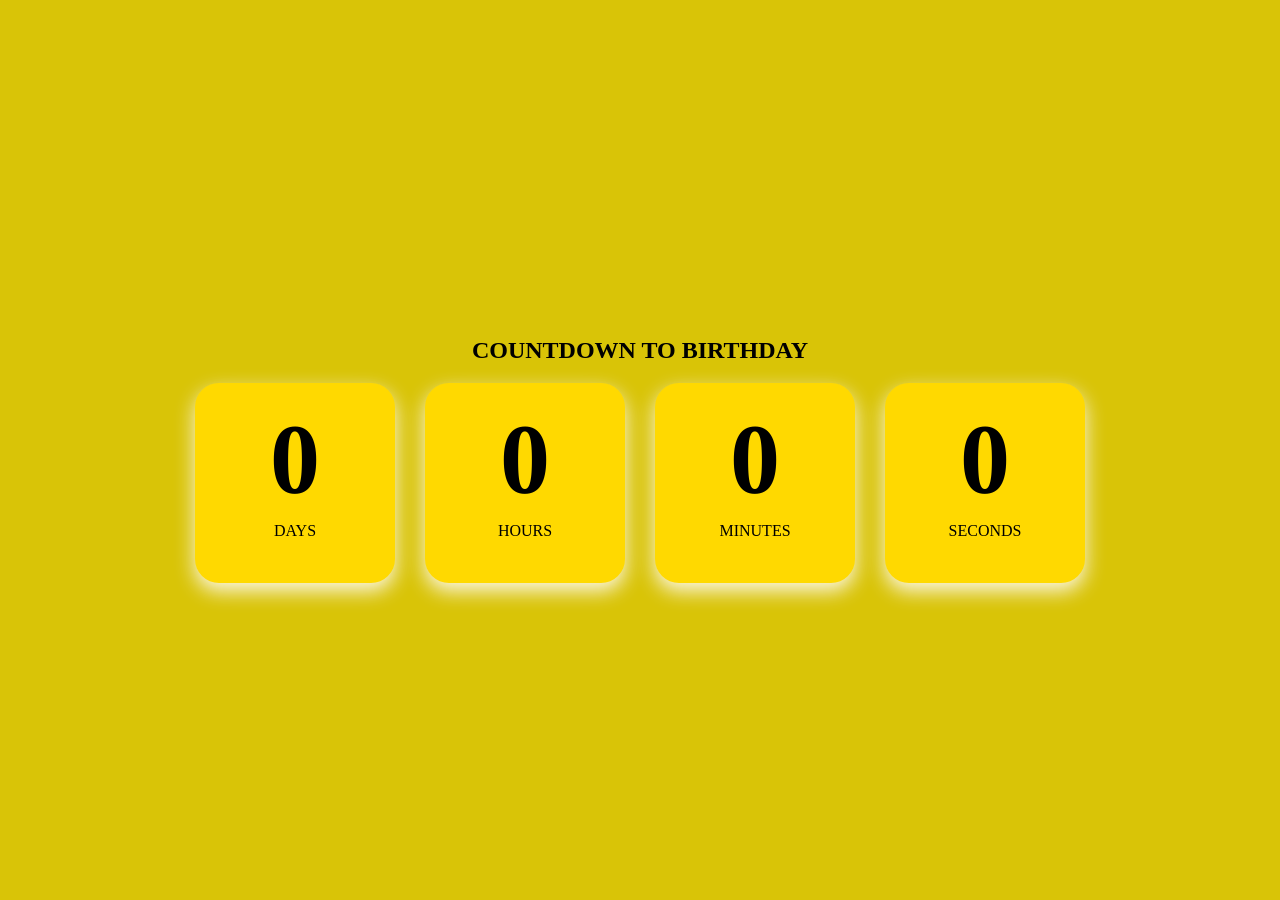
==== birthday_countdown/index.html @ 906d4043 "completed html and css for the birthday countdown" ====
<!DOCTYPE html>
<html lang="en">
  <head>
    <title>Happy Birthday</title>
    <meta name="viewport" content="width=device-width, initial-scale=1.0">
    <meta charset="utf-8">
    <link rel="stylesheet" href="style.css">
  </head>
  <body>
    <div class="container">
      <h2>COUNTDOWN TO BIRTHDAY</h2>
      <div class="card">
        <div class="days">
          <h1 id="days">0</h1>
          <p>DAYS</p>
        </div>
        <div class="hours">
          <h1 id="hours">0</h1>
          <p>HOURS</p>
        </div>
        <div class="minutes">
          <h1 id="minutes">0</h1>
          <p>MINUTES</p>
        </div>
        <div class="seconds">
          <h1 id="seconds">0</h1>
          <p>SECONDS</p>
        </div>
      </div>
    </div>
    <script src="script.js"></script>
  </body>
</html>
---- birthday_countdown/style.css ----
body{
  margin:0;
  padding:0;
}
.container{
  height:100vh;
  display:flex;
  justify-content: center;
  flex-direction: column;
  align-items: center;
  background-color: rgb(217, 196, 7);
}
.card{
  display: flex;
  flex-direction: row;
  gap:30px;
}
.days{
  display:flex;
  flex-direction: column;
  justify-content: center;
  align-items:center;
  background-color: rgb(255, 217, 0);
  width:200px;
  height:200px;
  border-radius: 12%;
  box-shadow: 0px 8px 20px rgba(255, 252, 252, 0.912);
}
.hours{
  display:flex;
  flex-direction: column;
  justify-content: center;
  align-items:center;
  background-color: rgb(255, 217, 0);
  width:200px;
  height:200px; 
  border-radius: 12%;
  box-shadow: 0px 8px 20px rgba(255, 252, 252, 0.912);
}
.minutes{
  display:flex;
  flex-direction: column;
  justify-content: center;
  align-items:center;
  background-color: rgb(255, 217, 0);
  width:200px;
  height:200px;
  border-radius: 12%;
  box-shadow: 0 8px 20px rgba(255, 252, 252, 0.912);
}
.seconds{
  display:flex;
  flex-direction: column;
  justify-content: center;
  align-items:center;
  background-color: rgb(255, 217, 0);
  width:200px;
  height:200px;
  border-radius: 12%;
  box-shadow: 0px 8px 20px rgba(255, 252, 252, 0.912);
}
.card h1{
  font-size: 100px;
  margin-top: -10px;
  margin-bottom: -10px;
}
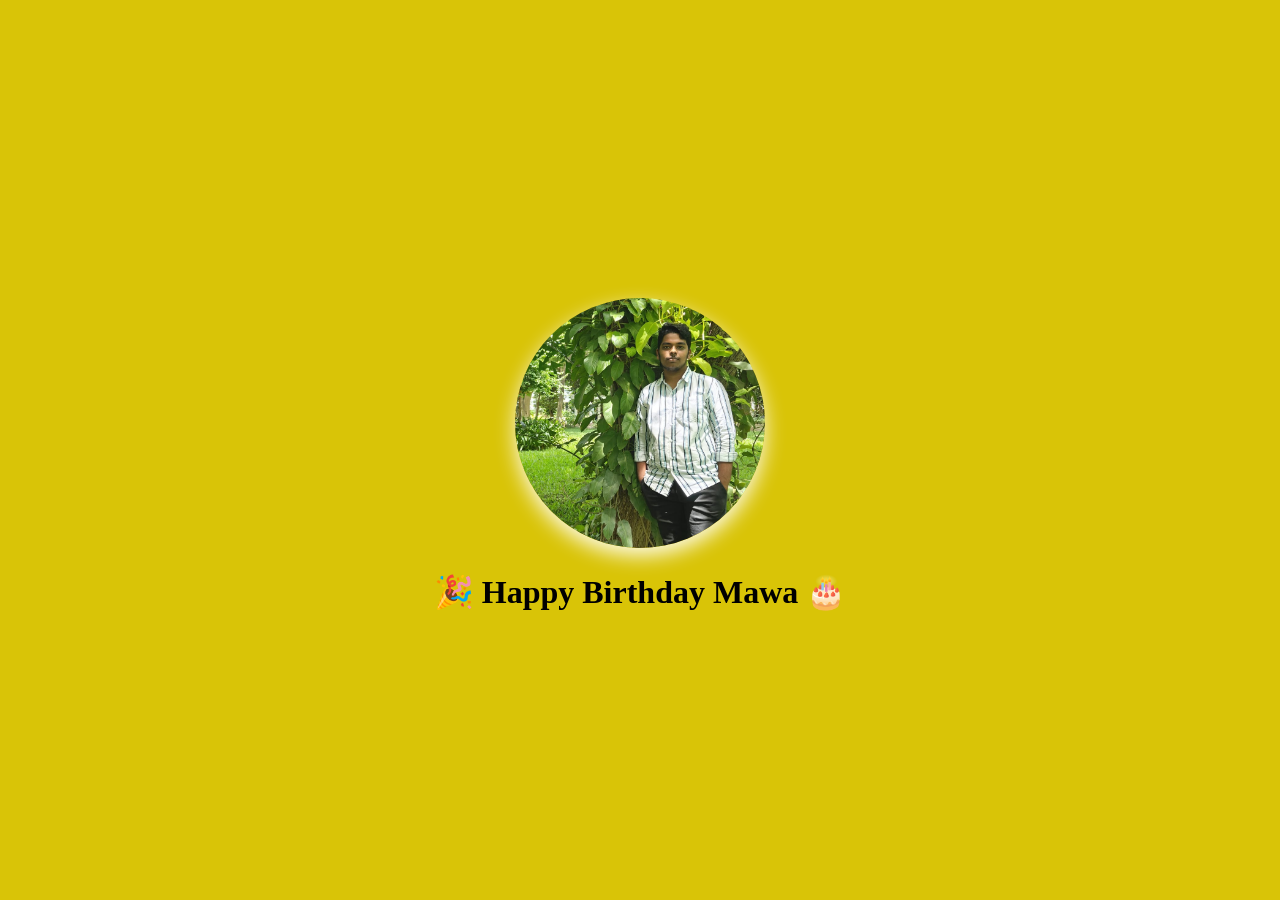
==== commit 902a4b5a: "added photo and did styling to it" ====
--- a/birthday_countdown/index.html
+++ b/birthday_countdown/index.html
@@ -27,6 +27,10 @@
           <p>SECONDS</p>
         </div>
       </div>
+      <div id="birthdayContent" style="display: none;">
+        <img src="gunther.jpeg" alt="Friend Photo" class="photo">
+        <h1>🎉 Happy Birthday Mawa 🎂</h1>
+    </div>
     </div>
     <script src="script.js"></script>
   </body>
--- a/birthday_countdown/style.css
+++ b/birthday_countdown/style.css
@@ -1,9 +1,11 @@
 body{
   margin:0;
   padding:0;
+  overflow-x: hidden;
 }
 .container{
-  height:100vh;
+  
+  min-height: 100vh;
   display:flex;
   justify-content: center;
   flex-direction: column;
@@ -14,6 +16,8 @@
   display: flex;
   flex-direction: row;
   gap:30px;
+  flex-wrap: wrap;
+  justify-content: center;
 }
 .days{
   display:flex;
@@ -64,3 +68,61 @@
   margin-top: -10px;
   margin-bottom: -10px;
 }
+#birthdayContent{
+    display: none; /* hidden initially */
+    flex-direction: column;
+    justify-content: center;
+    align-items: center;
+    text-align: center;
+}
+.photo {
+    width: 250px;
+    height: 250px;
+    border-radius: 50%;
+    object-fit: cover;
+    margin-top: 30px;
+    box-shadow: 0 8px 20px rgba(255,255,255,0.9);
+}
+
+@media (max-width: 600px) {
+
+  .container {
+    padding: 20px;
+    box-sizing: border-box;
+  }
+
+  .container h2 {
+    flex-wrap: wrap;
+    text-align: center;
+    font-size: 1.8rem;
+    margin-bottom: 20px;
+  }
+
+  .card {
+    
+    flex-direction: column;
+    gap: 20px;
+  }
+
+  .days,
+  .hours,
+  .minutes,
+  .seconds {
+    width: 160px;
+    height: 160px;
+  }
+
+  .card h1 {
+    font-size: 60px;
+  }
+
+  .photo {
+    width: 180px;
+    height: 180px;
+  }
+
+  #birthdayContent h1 {
+    font-size: 2rem;
+    padding: 0 15px;
+  }
+}
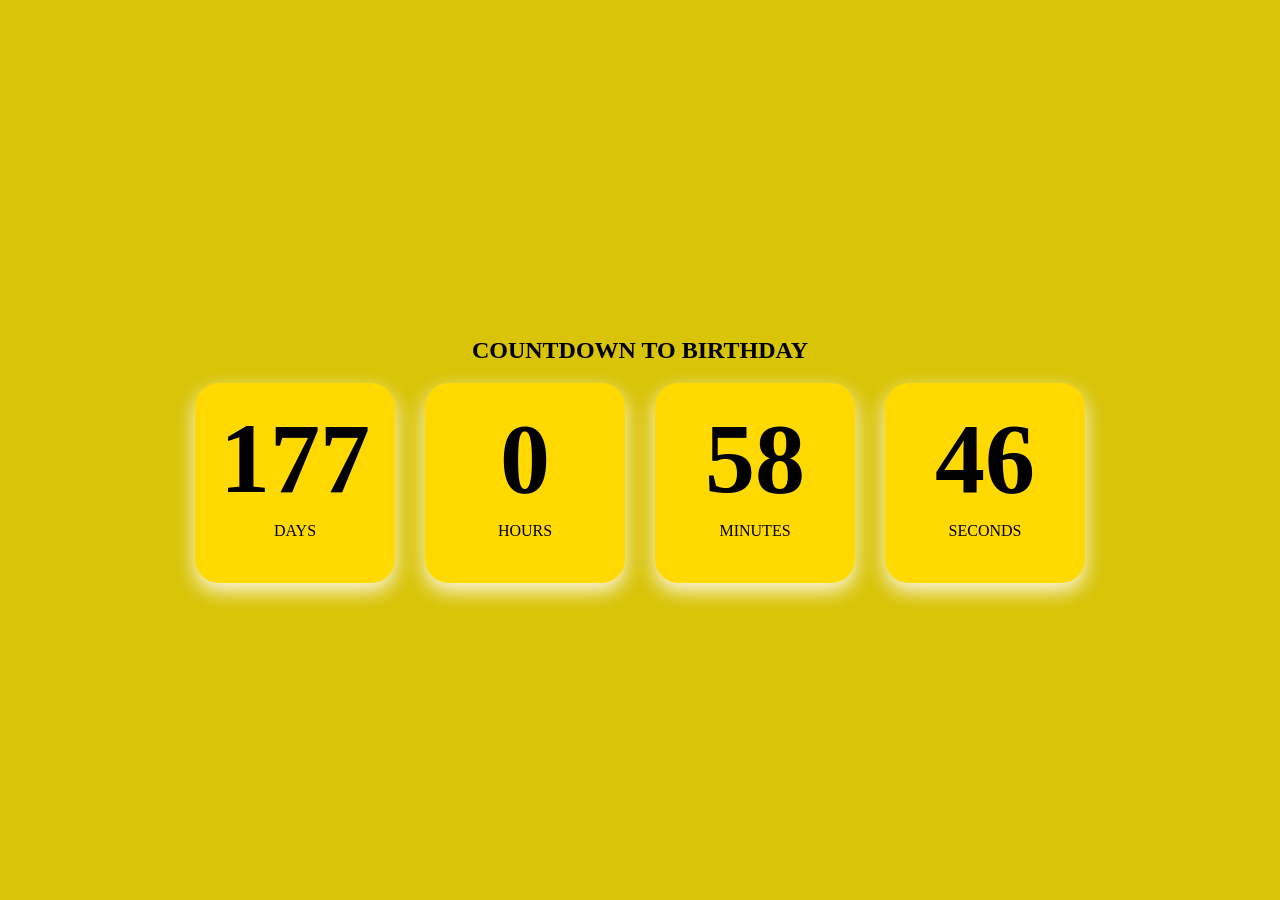
==== commit 5b0859cc: "changed the date to june 1,2027" ====
--- a/birthday_countdown/index.html
+++ b/birthday_countdown/index.html
@@ -30,7 +30,7 @@
       <div id="birthdayContent" style="display: none;">
         <img src="gunther.jpeg" alt="Friend Photo" class="photo">
         <h1>🎉 Happy Birthday Mawa 🎂</h1>
-    </div>
+      </div>
     </div>
     <script src="script.js"></script>
   </body>
